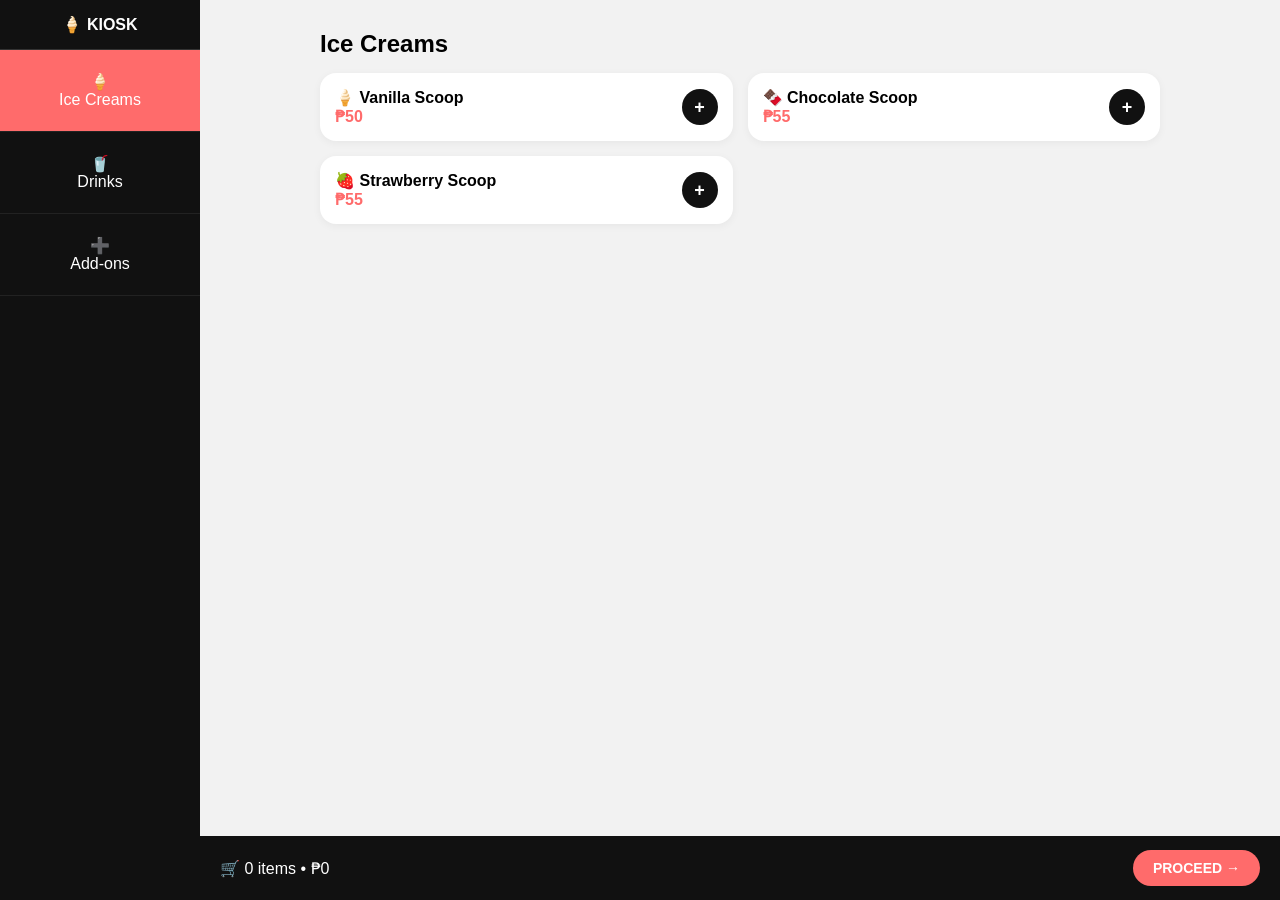
==== index.html @ f6de9c73 ""Prototype"" ====
<!DOCTYPE html>
<html lang="en">
<head>
<meta charset="UTF-8">
<meta name="viewport" content="width=device-width, initial-scale=1.0, maximum-scale=1.0, user-scalable=no">
<title>Mini Kiosk - PC & Phone</title>
<style>
*{box-sizing:border-box;margin:0;padding:0}
body{font-family:'Segoe UI',Arial,sans-serif;background:#f2f2f2;display:flex;height:100vh;overflow:hidden}

/* SIDEBAR - Responsive */
.sidebar{width:120px;background:#111;color:#fff;display:flex;flex-direction:column}
.sidebar .logo{padding:15px;text-align:center;font-weight:bold;border-bottom:1px solid #333}
.sidebar .cat{padding:18px 5px;text-align:center;border-bottom:1px solid #222;cursor:pointer;font-size:14px;transition:0.2s}
.sidebar .cat.active{background:#FF6B6B;color:white}
.sidebar .cat:hover{background:#222}

/* MAIN */
.main{flex:1;overflow-y:auto;padding:15px;padding-bottom:80px}
.grid{display:grid;gap:10px}
.card{background:white;border-radius:16px;padding:15px;display:flex;justify-content:space-between;align-items:center;box-shadow:0 2px 8px rgba(0,0,0,0.05)}
.card b{font-size:16px}
.card .price{color:#FF6B6B;font-weight:bold}
.qty{display:flex;align-items:center;gap:8px}
.qty button{width:36px;height:36px;border-radius:50%;border:none;background:#111;color:white;font-size:18px;font-weight:bold}
.qty button:active{transform:scale(0.9)}

/* BOTTOM BAR */
.bar{position:fixed;bottom:0;left:120px;right:0;background:#111;color:white;padding:14px 20px;display:flex;justify-content:space-between;align-items:center;z-index:10}
.bar button{background:#FF6B6B;border:none;color:white;padding:10px 20px;border-radius:25px;font-weight:bold;font-size:14px}

/* MODAL */
.modal{display:none;position:fixed;inset:0;background:rgba(0,0,0,0.7);align-items:center;justify-content:center;z-index:99;padding:15px}
.modal-box{background:white;width:100%;max-width:380px;border-radius:20px;padding:25px;text-align:center}

/* PHONE RESPONSIVE */
@media(max-width:768px){
  .sidebar{width:90px}
  .sidebar .cat{padding:14px 3px;font-size:12px}
  .bar{left:90px;padding:12px}
  .main{padding:10px;padding-bottom:80px}
  .card{padding:12px}
  .qty button{width:32px;height:32px}
}
/* PC BIG SCREEN */
@media(min-width:1024px){
  .sidebar{width:200px}
  .sidebar .cat{padding:22px;font-size:16px}
  .bar{left:200px}
  .main{padding:30px;max-width:900px;margin:0 auto;width:100%}
  .grid{grid-template-columns:1fr 1fr;gap:15px}
}
</style>
</head>
<body>

<div class="sidebar">
  <div class="logo">🍦 KIOSK</div>
  <div class="cat active" onclick="setCat('Ice Creams',this)">🍦<br>Ice Creams</div>
  <div class="cat" onclick="setCat('Drinks',this)">🥤<br>Drinks</div>
  <div class="cat" onclick="setCat('Add-ons',this)">➕<br>Add-ons</div>
</div>

<div class="main">
  <h2 id="catTitle" style="margin-bottom:15px">Ice Creams</h2>
  <div class="grid" id="list"></div>
</div>

<div class="bar">
  <span id="cartText">🛒 0 items • ₱0</span>
  <button onclick="checkout()">PROCEED →</button>
</div>

<!-- PAYMENT MODAL -->
<div class="modal" id="payModal">
  <div class="modal-box">
    <h3>Choose Payment</h3><br>
    <button onclick="doPay('Cash')" style="width:100%;padding:16px;margin:6px 0;border:1px solid #ddd;border-radius:12px;background:white">💵 CASH</button>
    <button onclick="doPay('GCash')" style="width:100%;padding:16px;margin:6px 0;border:none;border-radius:12px;background:#007DFF;color:white">📱 GCash</button>
    <button onclick="doPay('Bank')" style="width:100%;padding:16px;margin:6px 0;border:1px solid #ddd;border-radius:12px;background:white">🏦 Bank Transfer</button>
    <br><button onclick="closePay()" style="margin-top:10px;border:none;background:none">Cancel</button>
  </div>
</div>

<!-- CONFIRM -->
<div class="modal" id="confirmModal">
  <div class="modal-box">
    <h1>✅ Order Confirmed!</h1>
    <h2 id="orderNum" style="font-size:42px;color:#FF6B6B;margin:10px 0"></h2>
    <div id="orderSummary" style="text-align:left;background:#f8f8f8;padding:15px;border-radius:12px;margin:15px 0"></div>
    <p>Please return phone to staff</p><br>
    <button onclick="location.reload()" style="width:100%;padding:14px;background:#111;color:white;border:none;border-radius:12px">New Order</button>
  </div>
</div>

<script>
const products=[
{id:1,name:'Vanilla Scoop',price:50,cat:'Ice Creams',emoji:'🍦'},
{id:2,name:'Chocolate Scoop',price:55,cat:'Ice Creams',emoji:'🍫'},
{id:3,name:'Strawberry Scoop',price:55,cat:'Ice Creams',emoji:'🍓'},
{id:4,name:'Coke 350ml',price:30,cat:'Drinks',emoji:'🥤'},
{id:5,name:'Water',price:20,cat:'Drinks',emoji:'💧'},
{id:6,name:'Extra Pearl',price:10,cat:'Add-ons',emoji:'⚪'},
{id:7,name:'Choco Syrup',price:15,cat:'Add-ons',emoji:'🍯'},
];
let current='Ice Creams'; let cart={};
function setCat(c,el){
  current=c; document.getElementById('catTitle').innerText=c;
  document.querySelectorAll('.cat').forEach(d=>d.classList.remove('active')); el.classList.add('active'); render();
}
function render(){
  let html=''; products.filter(p=>p.cat==current).forEach(p=>{
    let q=cart[p.id]||0;
    html+=`<div class="card"><div>${p.emoji} <b>${p.name}</b><br><span class="price">₱${p.price}</span></div><div class="qty">${q>0?`<button onclick="chg(${p.id},-1)">−</button><b>${q}</b>`:''}<button onclick="chg(${p.id},1)">+</button></div></div>`;
  });
  document.getElementById('list').innerHTML=html;
  let tot=0,cnt=0; for(let id in cart){ let pr=products.find(x=>x.id==id); tot+=pr.price*cart[id]; cnt+=cart[id]; }
  document.getElementById('cartText').innerText=`🛒 ${cnt} items • ₱${tot}`;
}
function chg(id,d){ cart[id]=(cart[id]||0)+d; if(cart[id]<=0) delete cart[id]; render(); }
function checkout(){ if(Object.keys(cart).length==0){alert('Add item first!');return} document.getElementById('payModal').style.display='flex'; }
function closePay(){ document.getElementById('payModal').style.display='none'; }
function doPay(method){
  let tot=0; for(let id in cart) tot+=products.find(p=>p.id==id).price*cart[id];
  let num='A-'+Math.floor(Math.random()*900+100);
  let orders=JSON.parse(localStorage.getItem('kiosk_orders')||'[]');
  orders.push({order_number:num,items:Object.entries(cart).map(([id,q])=>{let p=products.find(x=>x.id==id);return {...p,qty:q}}),total:tot,method,time:new Date().toLocaleTimeString()});
  localStorage.setItem('kiosk_orders',JSON.stringify(orders));
  document.getElementById('payModal').style.display='none';
  document.getElementById('confirmModal').style.display='flex';
  document.getElementById('orderNum').innerText=num;
  let s=''; for(let id in cart){ let p=products.find(x=>x.id==id); s+=`${p.name} x${cart[id]} - ₱${p.price*cart[id]}<br>`; }
  s+=`<hr style="margin:8px 0"><b>Total: ₱${tot}</b><br>Payment: ${method}`;
  if(method!='Cash') s+=`<br><br><div style="background:white;padding:8px;border-radius:8px;border:1px dashed #007DFF">GCash: 0912-345-6789<br>Show proof to staff</div>`;
  document.getElementById('orderSummary').innerHTML=s;
}
render();
</script>
</body>
</html>
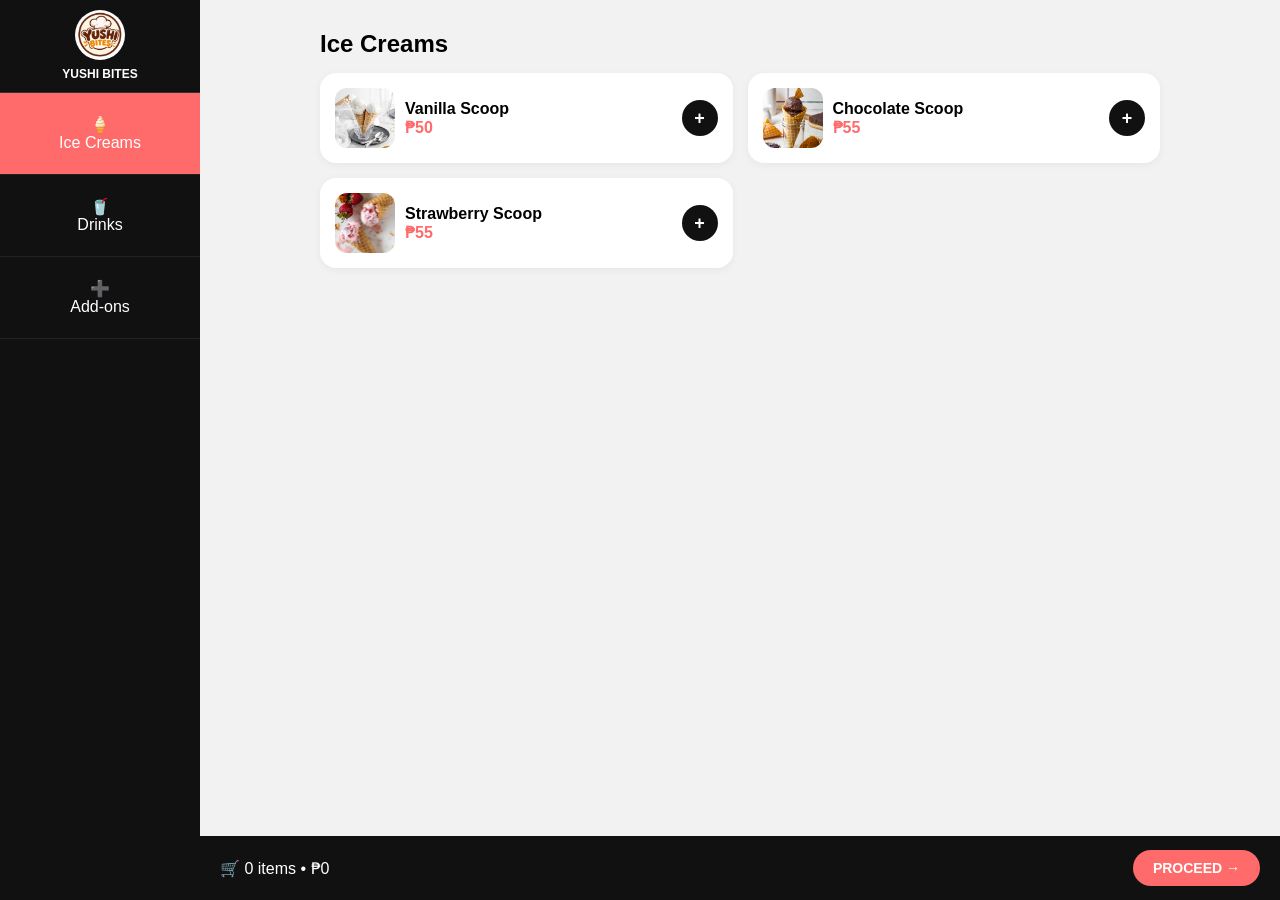
==== commit 07d47842: "Adding Images" ====
--- a/index.html
+++ b/index.html
@@ -3,7 +3,9 @@
 <head>
 <meta charset="UTF-8">
 <meta name="viewport" content="width=device-width, initial-scale=1.0, maximum-scale=1.0, user-scalable=no">
-<title>Mini Kiosk - PC & Phone</title>
+<title>YUSHI BITES</title>
+<link rel="icon" type="image/png" href="logo/logo.png">
+</head>
 <style>
 *{box-sizing:border-box;margin:0;padding:0}
 body{font-family:'Segoe UI',Arial,sans-serif;background:#f2f2f2;display:flex;height:100vh;overflow:hidden}
@@ -55,7 +57,9 @@
 <body>
 
 <div class="sidebar">
-  <div class="logo">🍦 KIOSK</div>
+  <div class="logo" style="padding:10px;text-align:center;border-bottom:1px solid #333">
+  <img src="images/logo.png" style="width:50px;height:50px;border-radius:50%;background:white;object-fit:cover"><br><b style="font-size:12px">YUSHI BITES</b>
+</div>
   <div class="cat active" onclick="setCat('Ice Creams',this)">🍦<br>Ice Creams</div>
   <div class="cat" onclick="setCat('Drinks',this)">🥤<br>Drinks</div>
   <div class="cat" onclick="setCat('Add-ons',this)">➕<br>Add-ons</div>
@@ -95,13 +99,13 @@
 
 <script>
 const products=[
-{id:1,name:'Vanilla Scoop',price:50,cat:'Ice Creams',emoji:'🍦'},
-{id:2,name:'Chocolate Scoop',price:55,cat:'Ice Creams',emoji:'🍫'},
-{id:3,name:'Strawberry Scoop',price:55,cat:'Ice Creams',emoji:'🍓'},
-{id:4,name:'Coke 350ml',price:30,cat:'Drinks',emoji:'🥤'},
-{id:5,name:'Water',price:20,cat:'Drinks',emoji:'💧'},
-{id:6,name:'Extra Pearl',price:10,cat:'Add-ons',emoji:'⚪'},
-{id:7,name:'Choco Syrup',price:15,cat:'Add-ons',emoji:'🍯'},
+{id:1,name:'Vanilla Scoop',price:50,cat:'Ice Creams',img:'images/vanilla.jpg'},
+{id:2,name:'Chocolate Scoop',price:55,cat:'Ice Creams',img:'images/chocolate.jpg'},
+{id:3,name:'Strawberry Scoop',price:55,cat:'Ice Creams',img:'images/strawberry.jpg'},
+{id:4,name:'Coke 350ml',price:30,cat:'Drinks',img:'images/coke.jpg'},
+{id:5,name:'Water',price:20,cat:'Drinks',img:'images/water.jpg'},
+{id:6,name:'Sprinkles',price:10,cat:'Add-ons',img:'images/sprinkles.jpg'},
+{id:7,name:'Choco Syrup',price:15,cat:'Add-ons',img:'images/chocsyr.jpg'},
 ];
 let current='Ice Creams'; let cart={};
 function setCat(c,el){
@@ -111,7 +115,13 @@
 function render(){
   let html=''; products.filter(p=>p.cat==current).forEach(p=>{
     let q=cart[p.id]||0;
-    html+=`<div class="card"><div>${p.emoji} <b>${p.name}</b><br><span class="price">₱${p.price}</span></div><div class="qty">${q>0?`<button onclick="chg(${p.id},-1)">−</button><b>${q}</b>`:''}<button onclick="chg(${p.id},1)">+</button></div></div>`;
+    html+=`<div class="card">
+  <div style="display:flex;gap:10px;align-items:center">
+    <img src="${p.img}" style="width:60px;height:60px;border-radius:12px;object-fit:cover;background:#eee">
+    <div><b>${p.name}</b><br><span class="price">₱${p.price}</span></div>
+  </div>
+  <div class="qty">${q>0?`<button onclick="chg(${p.id},-1)">−</button><b>${q}</b>`:''}<button onclick="chg(${p.id},1)">+</button></div>
+</div>`;
   });
   document.getElementById('list').innerHTML=html;
   let tot=0,cnt=0; for(let id in cart){ let pr=products.find(x=>x.id==id); tot+=pr.price*cart[id]; cnt+=cart[id]; }
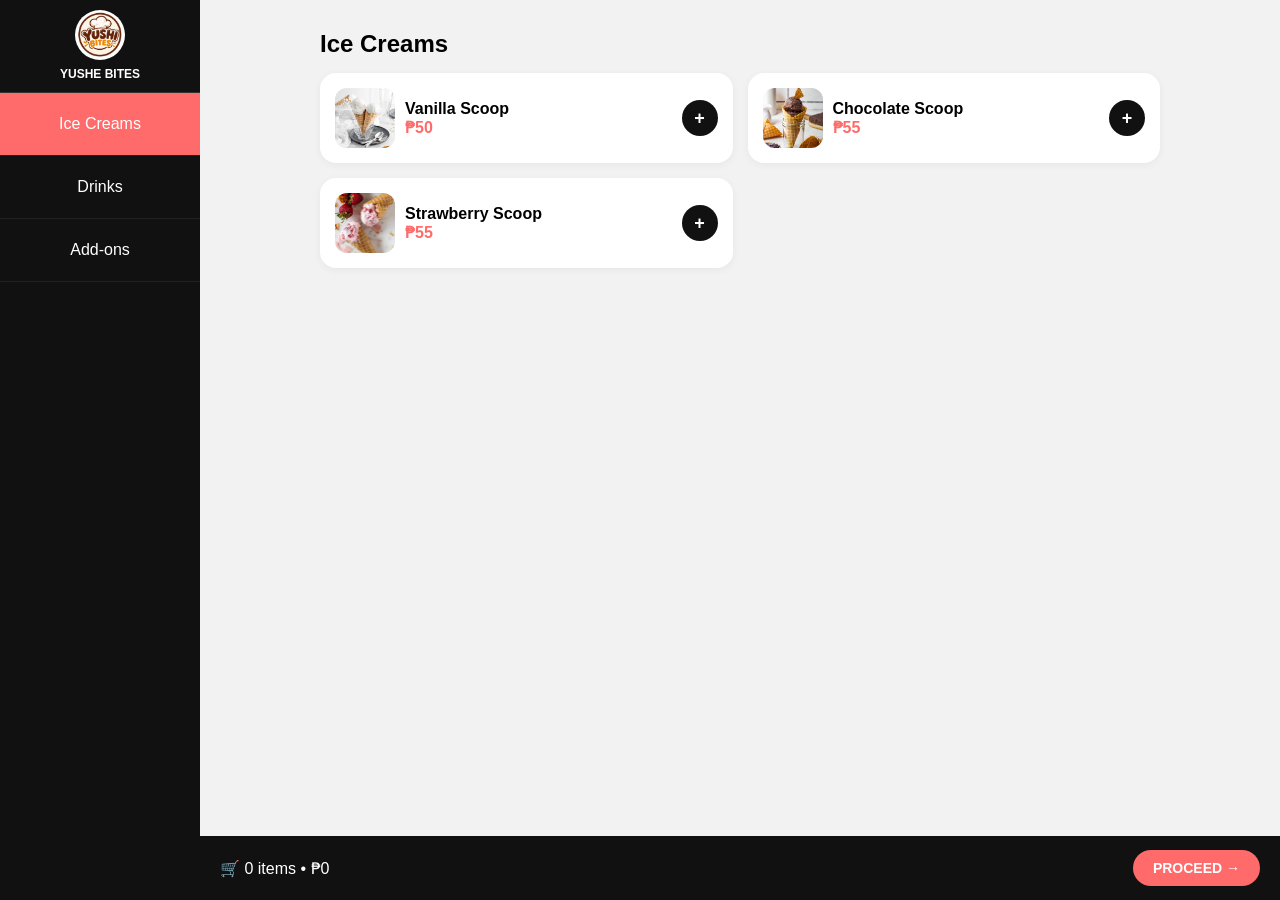
==== commit 16130213: ""Adding more features"" ====
--- a/index.html
+++ b/index.html
@@ -3,66 +3,18 @@
 <head>
 <meta charset="UTF-8">
 <meta name="viewport" content="width=device-width, initial-scale=1.0, maximum-scale=1.0, user-scalable=no">
-<title>YUSHI BITES</title>
+<title>YUSHE BITES</title>
 <link rel="icon" type="image/png" href="logo/logo.png">
-</head>
-<style>
-*{box-sizing:border-box;margin:0;padding:0}
-body{font-family:'Segoe UI',Arial,sans-serif;background:#f2f2f2;display:flex;height:100vh;overflow:hidden}
-
-/* SIDEBAR - Responsive */
-.sidebar{width:120px;background:#111;color:#fff;display:flex;flex-direction:column}
-.sidebar .logo{padding:15px;text-align:center;font-weight:bold;border-bottom:1px solid #333}
-.sidebar .cat{padding:18px 5px;text-align:center;border-bottom:1px solid #222;cursor:pointer;font-size:14px;transition:0.2s}
-.sidebar .cat.active{background:#FF6B6B;color:white}
-.sidebar .cat:hover{background:#222}
-
-/* MAIN */
-.main{flex:1;overflow-y:auto;padding:15px;padding-bottom:80px}
-.grid{display:grid;gap:10px}
-.card{background:white;border-radius:16px;padding:15px;display:flex;justify-content:space-between;align-items:center;box-shadow:0 2px 8px rgba(0,0,0,0.05)}
-.card b{font-size:16px}
-.card .price{color:#FF6B6B;font-weight:bold}
-.qty{display:flex;align-items:center;gap:8px}
-.qty button{width:36px;height:36px;border-radius:50%;border:none;background:#111;color:white;font-size:18px;font-weight:bold}
-.qty button:active{transform:scale(0.9)}
-
-/* BOTTOM BAR */
-.bar{position:fixed;bottom:0;left:120px;right:0;background:#111;color:white;padding:14px 20px;display:flex;justify-content:space-between;align-items:center;z-index:10}
-.bar button{background:#FF6B6B;border:none;color:white;padding:10px 20px;border-radius:25px;font-weight:bold;font-size:14px}
-
-/* MODAL */
-.modal{display:none;position:fixed;inset:0;background:rgba(0,0,0,0.7);align-items:center;justify-content:center;z-index:99;padding:15px}
-.modal-box{background:white;width:100%;max-width:380px;border-radius:20px;padding:25px;text-align:center}
-
-/* PHONE RESPONSIVE */
-@media(max-width:768px){
-  .sidebar{width:90px}
-  .sidebar .cat{padding:14px 3px;font-size:12px}
-  .bar{left:90px;padding:12px}
-  .main{padding:10px;padding-bottom:80px}
-  .card{padding:12px}
-  .qty button{width:32px;height:32px}
-}
-/* PC BIG SCREEN */
-@media(min-width:1024px){
-  .sidebar{width:200px}
-  .sidebar .cat{padding:22px;font-size:16px}
-  .bar{left:200px}
-  .main{padding:30px;max-width:900px;margin:0 auto;width:100%}
-  .grid{grid-template-columns:1fr 1fr;gap:15px}
-}
-</style>
+<link rel="stylesheet" href="style.css">
+<link rel="manifest" href="manifest.json">
 </head>
 <body>
 
-<div class="sidebar">
+<div class="sidebar" id="sidebar">
   <div class="logo" style="padding:10px;text-align:center;border-bottom:1px solid #333">
-  <img src="images/logo.png" style="width:50px;height:50px;border-radius:50%;background:white;object-fit:cover"><br><b style="font-size:12px">YUSHI BITES</b>
-</div>
-  <div class="cat active" onclick="setCat('Ice Creams',this)">🍦<br>Ice Creams</div>
-  <div class="cat" onclick="setCat('Drinks',this)">🥤<br>Drinks</div>
-  <div class="cat" onclick="setCat('Add-ons',this)">➕<br>Add-ons</div>
+    <img src="images/logo.png" style="width:50px;height:50px;border-radius:50%;background:white;object-fit:cover"><br><b style="font-size:12px">YUSHE BITES</b>
+  </div>
+  <div id="catSidebar"></div>
 </div>
 
 <div class="main">
@@ -98,53 +50,67 @@
 </div>
 
 <script>
-const products=[
-{id:1,name:'Vanilla Scoop',price:50,cat:'Ice Creams',img:'images/vanilla.jpg'},
-{id:2,name:'Chocolate Scoop',price:55,cat:'Ice Creams',img:'images/chocolate.jpg'},
-{id:3,name:'Strawberry Scoop',price:55,cat:'Ice Creams',img:'images/strawberry.jpg'},
-{id:4,name:'Coke 350ml',price:30,cat:'Drinks',img:'images/coke.jpg'},
-{id:5,name:'Water',price:20,cat:'Drinks',img:'images/water.jpg'},
-{id:6,name:'Sprinkles',price:10,cat:'Add-ons',img:'images/sprinkles.jpg'},
-{id:7,name:'Choco Syrup',price:15,cat:'Add-ons',img:'images/chocsyr.jpg'},
-];
-let current='Ice Creams'; let cart={};
-function setCat(c,el){
-  current=c; document.getElementById('catTitle').innerText=c;
-  document.querySelectorAll('.cat').forEach(d=>d.classList.remove('active')); el.classList.add('active'); render();
-}
-function render(){
-  let html=''; products.filter(p=>p.cat==current).forEach(p=>{
-    let q=cart[p.id]||0;
-    html+=`<div class="card">
-  <div style="display:flex;gap:10px;align-items:center">
-    <img src="${p.img}" style="width:60px;height:60px;border-radius:12px;object-fit:cover;background:#eee">
-    <div><b>${p.name}</b><br><span class="price">₱${p.price}</span></div>
-  </div>
-  <div class="qty">${q>0?`<button onclick="chg(${p.id},-1)">−</button><b>${q}</b>`:''}<button onclick="chg(${p.id},1)">+</button></div>
-</div>`;
-  });
-  document.getElementById('list').innerHTML=html;
-  let tot=0,cnt=0; for(let id in cart){ let pr=products.find(x=>x.id==id); tot+=pr.price*cart[id]; cnt+=cart[id]; }
-  document.getElementById('cartText').innerText=`🛒 ${cnt} items • ₱${tot}`;
-}
-function chg(id,d){ cart[id]=(cart[id]||0)+d; if(cart[id]<=0) delete cart[id]; render(); }
-function checkout(){ if(Object.keys(cart).length==0){alert('Add item first!');return} document.getElementById('payModal').style.display='flex'; }
-function closePay(){ document.getElementById('payModal').style.display='none'; }
-function doPay(method){
-  let tot=0; for(let id in cart) tot+=products.find(p=>p.id==id).price*cart[id];
-  let num='A-'+Math.floor(Math.random()*900+100);
-  let orders=JSON.parse(localStorage.getItem('kiosk_orders')||'[]');
-  orders.push({order_number:num,items:Object.entries(cart).map(([id,q])=>{let p=products.find(x=>x.id==id);return {...p,qty:q}}),total:tot,method,time:new Date().toLocaleTimeString()});
-  localStorage.setItem('kiosk_orders',JSON.stringify(orders));
-  document.getElementById('payModal').style.display='none';
-  document.getElementById('confirmModal').style.display='flex';
-  document.getElementById('orderNum').innerText=num;
-  let s=''; for(let id in cart){ let p=products.find(x=>x.id==id); s+=`${p.name} x${cart[id]} - ₱${p.price*cart[id]}<br>`; }
-  s+=`<hr style="margin:8px 0"><b>Total: ₱${tot}</b><br>Payment: ${method}`;
-  if(method!='Cash') s+=`<br><br><div style="background:white;padding:8px;border-radius:8px;border:1px dashed #007DFF">GCash: 0912-345-6789<br>Show proof to staff</div>`;
-  document.getElementById('orderSummary').innerHTML=s;
-}
-render();
+ let categories = JSON.parse(localStorage.getItem('yushe_cats')) || ["Ice Creams","Drinks","Add-ons"];
+ let products = JSON.parse(localStorage.getItem('yushe_products')) || JSON.parse(localStorage.getItem('kiosk_products')) || [
+  {id:1,name:'Vanilla Scoop',price:50,cat:'Ice Creams',img:'images/vanilla.jpg',stock:50,available:true},
+  {id:2,name:'Chocolate Scoop',price:55,cat:'Ice Creams',img:'images/chocolate.jpg',stock:50,available:true},
+  {id:3,name:'Strawberry Scoop',price:55,cat:'Ice Creams',img:'images/strawberry.jpg',stock:50,available:true},
+  {id:4,name:'Coke 350ml',price:30,cat:'Drinks',img:'images/coke.jpg',stock:50,available:true},
+  {id:5,name:'Water',price:20,cat:'Drinks',img:'images/water.jpg',stock:50,available:true},
+  {id:6,name:'Sprinkles',price:10,cat:'Add-ons',img:'images/sprinkles.jpg',stock:50,available:true},
+ ];
+
+ let current = categories[0];
+ let cart={};
+
+ function renderCats(){
+   document.getElementById('catSidebar').innerHTML = categories.map((c,i)=>
+     `<div class="cat ${c==current?'active':''}" onclick="setCat('${c}',this)"> ${c} </div>`
+   ).join('');
+   document.getElementById('catTitle').innerText = current;
+ }
+ function setCat(c,el){
+   current=c; document.getElementById('catTitle').innerText=c;
+   document.querySelectorAll('.cat').forEach(d=>d.classList.remove('active'));
+   el.classList.add('active'); render();
+ }
+ function render(){
+   let html='';
+   products.filter(p=>p.cat==current).forEach(p=>{
+     let q=cart[p.id]||0;
+     let isNotAvailable = p.available === false; // <-- THIS IS THE FIX
+     let isOutOfStock = p.stock <= 0;
+     let isDisabled = isNotAvailable || isOutOfStock;
+
+     html+=`<div class="card" style="${isDisabled?'opacity:0.5':''}">
+       <div style="display:flex;gap:10px;align-items:center">
+         <img src="${p.img}" style="width:60px;height:60px;border-radius:12px;object-fit:cover;background:#eee">
+         <div><b>${p.name}</b><br><span class="price">₱${p.price}</span>
+         ${isNotAvailable?'<br><small style="color:red;font-weight:bold">⛔ NOT AVAILABLE</small>': isOutOfStock?'<br><small style="color:red">SOLD OUT</small>':''}
+         </div>
+       </div>
+       <div class="qty">${!isDisabled?`${q>0?`<button onclick="chg(${p.id},-1)">−</button><b>${q}</b>`:''}<button onclick="chg(${p.id},1)">+</button>`:`<small>—</small>`}</div>
+     </div>`;
+   });
+   document.getElementById('list').innerHTML=html || '<p style="padding:20px;color:#999">No products in this category</p>';
+   let tot=0,cnt=0; for(let id in cart){ let pr=products.find(x=>x.id==id); if(pr){ tot+=pr.price*cart[id]; cnt+=cart[id]; } }
+   document.getElementById('cartText').innerText=`🛒 ${cnt} items • ₱${tot}`;
+ }
+ function chg(id,d){ cart[id]=(cart[id]||0)+d; if(cart[id]<=0) delete cart[id]; render(); }
+ function checkout(){ if(Object.keys(cart).length==0){alert('Add item first!');return} document.getElementById('payModal').style.display='flex'; }
+ function closePay(){ document.getElementById('payModal').style.display='none'; }
+ function doPay(method){
+   let tot=0; for(let id in cart) tot+=products.find(p=>p.id==id).price*cart[id];
+   let num='A-'+Math.floor(Math.random()*900+100);
+   let orders=JSON.parse(localStorage.getItem('kiosk_orders')||'[]');
+   orders.push({order_number:num,items:Object.entries(cart).map(([id,q])=>{let p=products.find(x=>x.id==id);return {...p,qty:q}}),total:tot,method,time:new Date().toLocaleTimeString()});
+   localStorage.setItem('kiosk_orders',JSON.stringify(orders));
+   document.getElementById('payModal').style.display='none'; document.getElementById('confirmModal').style.display='flex';
+   document.getElementById('orderNum').innerText=num;
+   let s=''; for(let id in cart){ let p=products.find(x=>x.id==id); s+=`${p.name} x${cart[id]} - ₱${p.price*cart[id]}<br>`; }
+   s+=`<hr style="margin:8px 0"><b>Total: ₱${tot}</b><br>Payment: ${method}`; document.getElementById('orderSummary').innerHTML=s;
+ }
+ renderCats(); render();
 </script>
 </body>
 </html>
--- a/style.css
+++ b/style.css
@@ -0,0 +1,45 @@
+*{box-sizing:border-box;margin:0;padding:0}
+body{font-family:'Segoe UI',Arial,sans-serif;background:#f2f2f2;display:flex;height:100vh;overflow:hidden}
+
+/* SIDEBAR - Responsive */
+.sidebar{width:120px;background:#111;color:#fff;display:flex;flex-direction:column}
+.sidebar .logo{padding:15px;text-align:center;font-weight:bold;border-bottom:1px solid #333}
+.sidebar .cat{padding:18px 5px;text-align:center;border-bottom:1px solid #222;cursor:pointer;font-size:14px;transition:0.2s}
+.sidebar .cat.active{background:#FF6B6B;color:white}
+.sidebar .cat:hover{background:#222}
+
+/* MAIN */
+.main{flex:1;overflow-y:auto;padding:15px;padding-bottom:80px}
+.grid{display:grid;gap:10px}
+.card{background:white;border-radius:16px;padding:15px;display:flex;justify-content:space-between;align-items:center;box-shadow:0 2px 8px rgba(0,0,0,0.05)}
+.card b{font-size:16px}
+.card .price{color:#FF6B6B;font-weight:bold}
+.qty{display:flex;align-items:center;gap:8px}
+.qty button{width:36px;height:36px;border-radius:50%;border:none;background:#111;color:white;font-size:18px;font-weight:bold}
+.qty button:active{transform:scale(0.9)}
+
+/* BOTTOM BAR */
+.bar{position:fixed;bottom:0;left:120px;right:0;background:#111;color:white;padding:14px 20px;display:flex;justify-content:space-between;align-items:center;z-index:10}
+.bar button{background:#FF6B6B;border:none;color:white;padding:10px 20px;border-radius:25px;font-weight:bold;font-size:14px}
+
+/* MODAL */
+.modal{display:none;position:fixed;inset:0;background:rgba(0,0,0,0.7);align-items:center;justify-content:center;z-index:99;padding:15px}
+.modal-box{background:white;width:100%;max-width:380px;border-radius:20px;padding:25px;text-align:center}
+
+/* PHONE RESPONSIVE */
+@media(max-width:768px){
+  .sidebar{width:90px}
+  .sidebar .cat{padding:14px 3px;font-size:12px}
+  .bar{left:90px;padding:12px}
+  .main{padding:10px;padding-bottom:80px}
+  .card{padding:12px}
+  .qty button{width:32px;height:32px}
+}
+/* PC BIG SCREEN */
+@media(min-width:1024px){
+  .sidebar{width:200px}
+  .sidebar .cat{padding:22px;font-size:16px}
+  .bar{left:200px}
+  .main{padding:30px;max-width:900px;margin:0 auto;width:100%}
+  .grid{grid-template-columns:1fr 1fr;gap:15px}
+}
